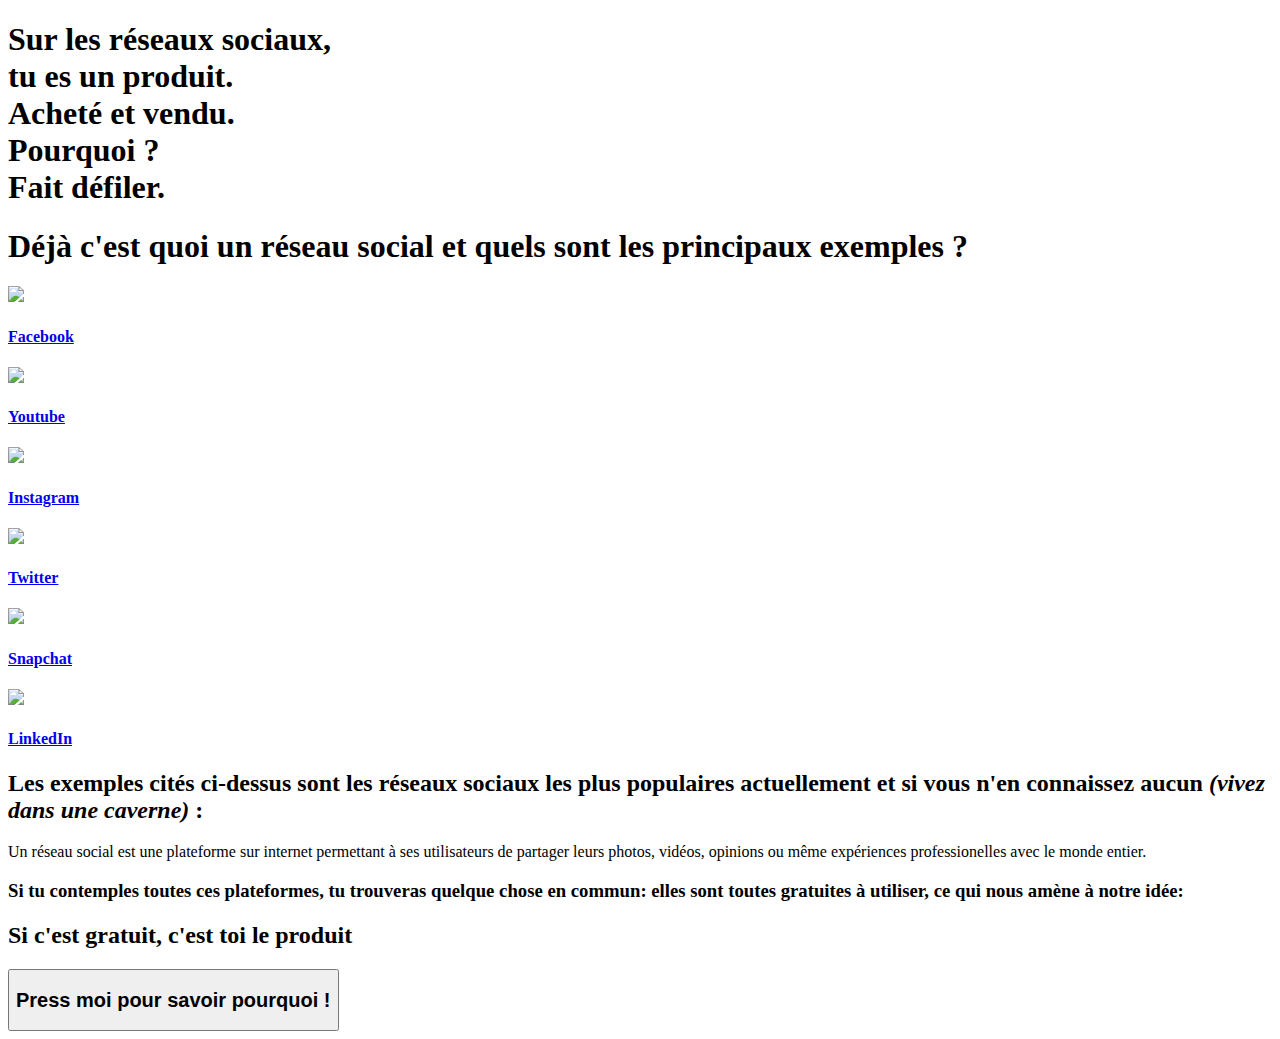
==== index.html @ 5ff914e6 "Add files via upload" ====
<!DOCTYPE html>
<html>
<head>
	<title>Introduction</title>
	<link rel="stylesheet" type="text/css" href="css/styles.css">
	<meta name="viewport" content="width=device-width, initial-scale=1">
</head>
<body>
	<section class = "firstSection"> <h1 id = "title" >Sur les réseaux sociaux, <br> tu es un produit. <br> Acheté et vendu. <br> Pourquoi ? <br>
	Fait défiler.</h1></section>
	<section class = "secondSection">
		<h1> Déjà c'est quoi un réseau social et quels sont les principaux exemples ? </h1>
		<div class = "exemples">
			<div><a href="https://facebook.com" target="_blank"> <img id="fb" src="images/fb.png"> <h4>Facebook</h4></a> </div>
			<div><a href="https://youtube.com" target="_blank"> <img id="ytb" src="images/ytb.png"><h4>Youtube</h4></a> </div>
			<div><a href="https://instagram.com" target="_blank"> <img id="insta"src="images/insta.png"><h4>Instagram</h4></a> </div>
			<div><a href="https://twitter.com" target="_blank"> <img id="twt" src="images/twt.png"><h4>Twitter</h4></a> </div>
			<div><a href="https://snapchat.com" target="_blank"> <img id="snap" src="images/snap.png"><h4>Snapchat</h4></a> </div>
			<div><a href="https://linkedin.com" target="_blank"> <img id="linkedin" src="images/linkedin.png"><h4>LinkedIn </h4></a> </div>
		</div>
	</section>
	<section class = "thirdSection">
		<h2>Les exemples cités ci-dessus sont les réseaux sociaux les plus populaires actuellement et si vous n'en connaissez aucun <i>(vivez dans une caverne)</i> :</h2>
		<p> Un réseau social est une plateforme sur internet permettant à ses utilisateurs de partager leurs photos, vidéos, opinions ou même expériences professionelles avec le monde entier. </p> 
		<h3> Si tu contemples toutes ces plateformes, tu trouveras quelque chose en commun: elles sont toutes gratuites à utiliser, ce qui nous amène à notre idée: </h3>
		<h2> Si c'est gratuit, c'est toi le produit </h2>
		<a href="page2.html"> <button id = "page2"> <h2> Press moi pour savoir pourquoi !</h2> </button> </a>
	</section>
</body>
</html>
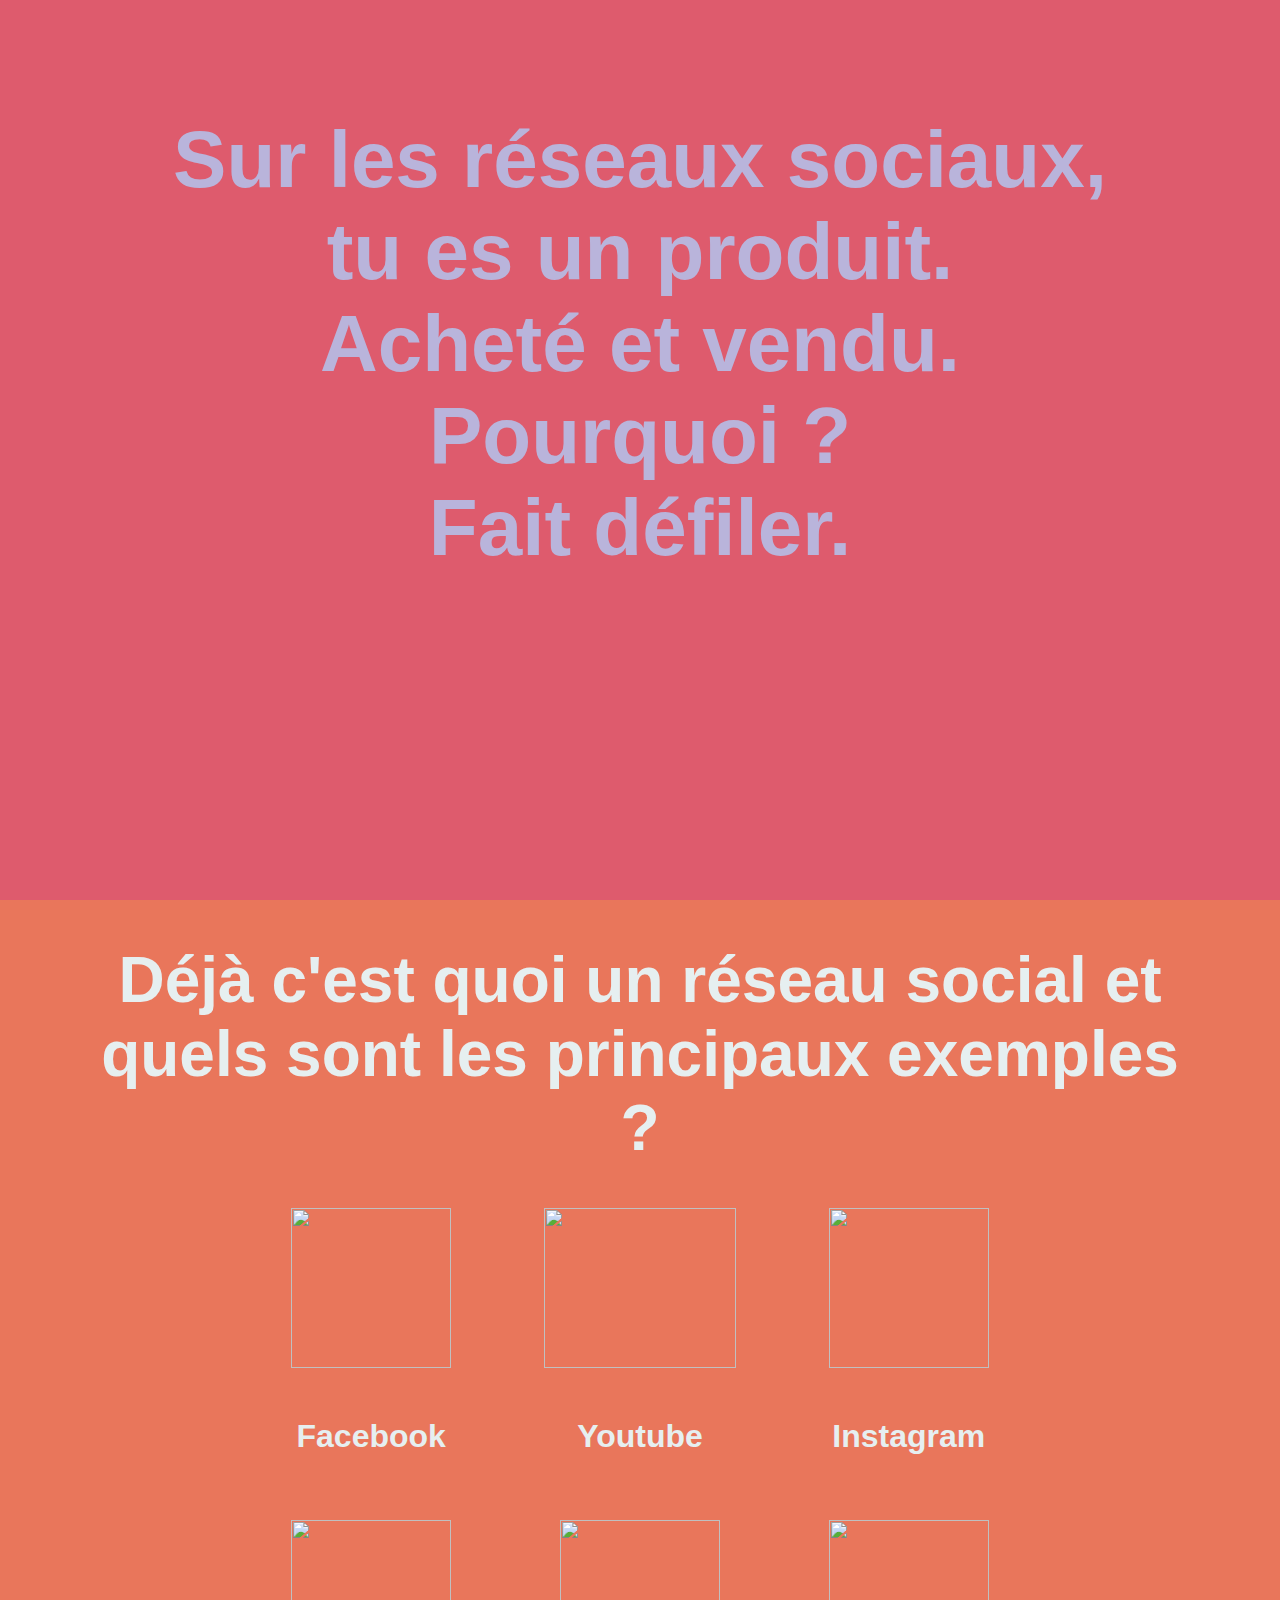
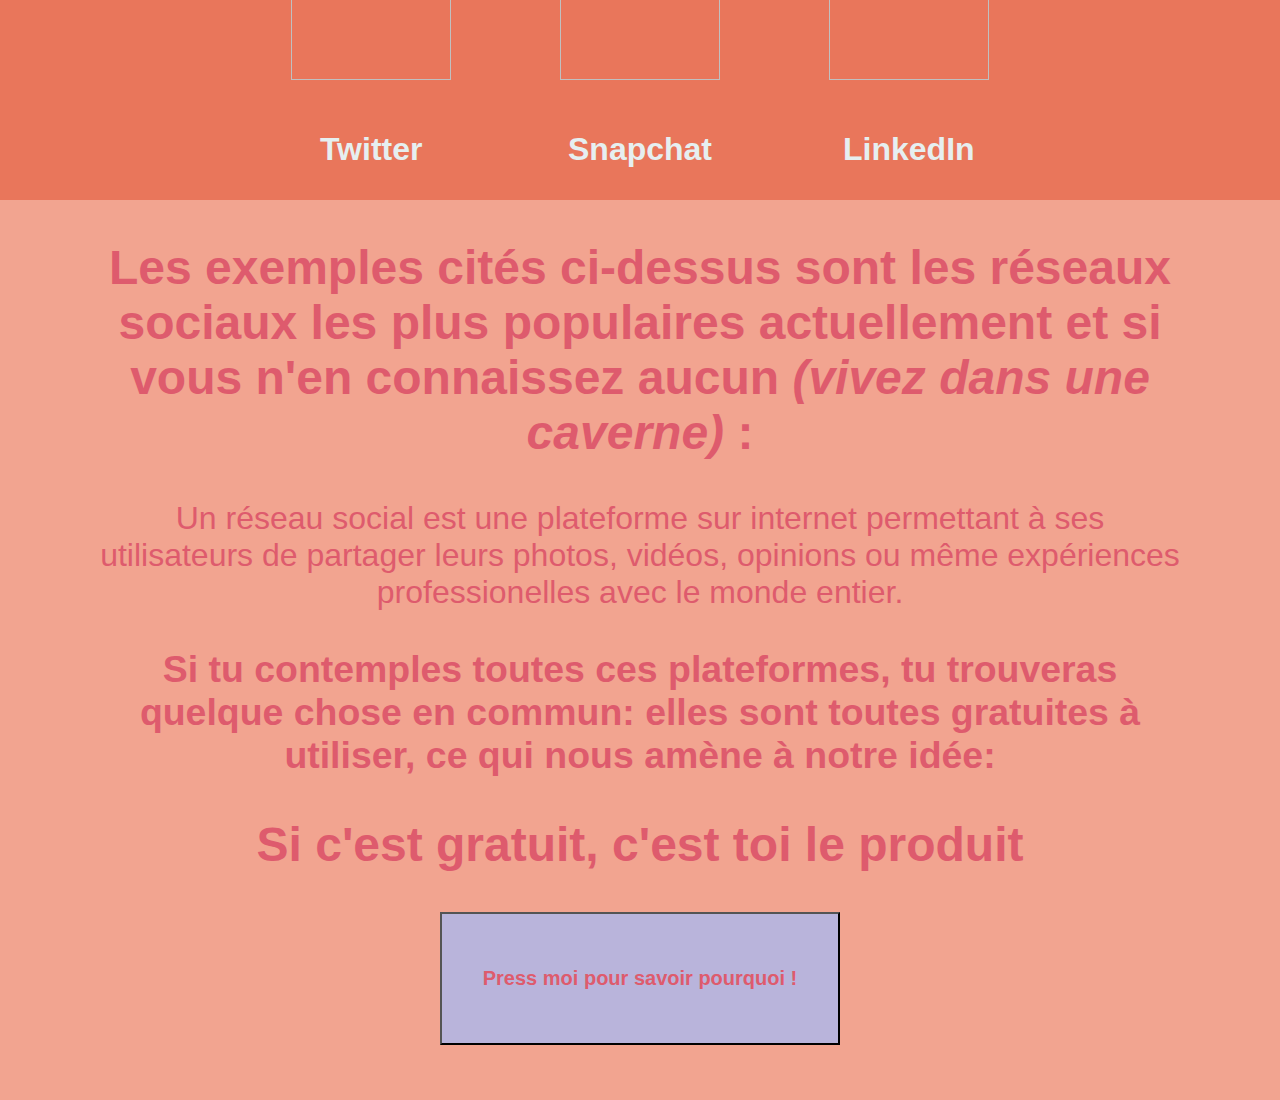
==== commit 4fb0bd54: "Update index.html" ====
--- a/index.html
+++ b/index.html
@@ -2,7 +2,7 @@
 <html>
 <head>
 	<title>Introduction</title>
-	<link rel="stylesheet" type="text/css" href="css/styles.css">
+	<link rel="stylesheet" type="text/css" href="CSS\styles.css">
 	<meta name="viewport" content="width=device-width, initial-scale=1">
 </head>
 <body>
@@ -27,4 +27,4 @@
 		<a href="page2.html"> <button id = "page2"> <h2> Press moi pour savoir pourquoi !</h2> </button> </a>
 	</section>
 </body>
-</html>+</html>
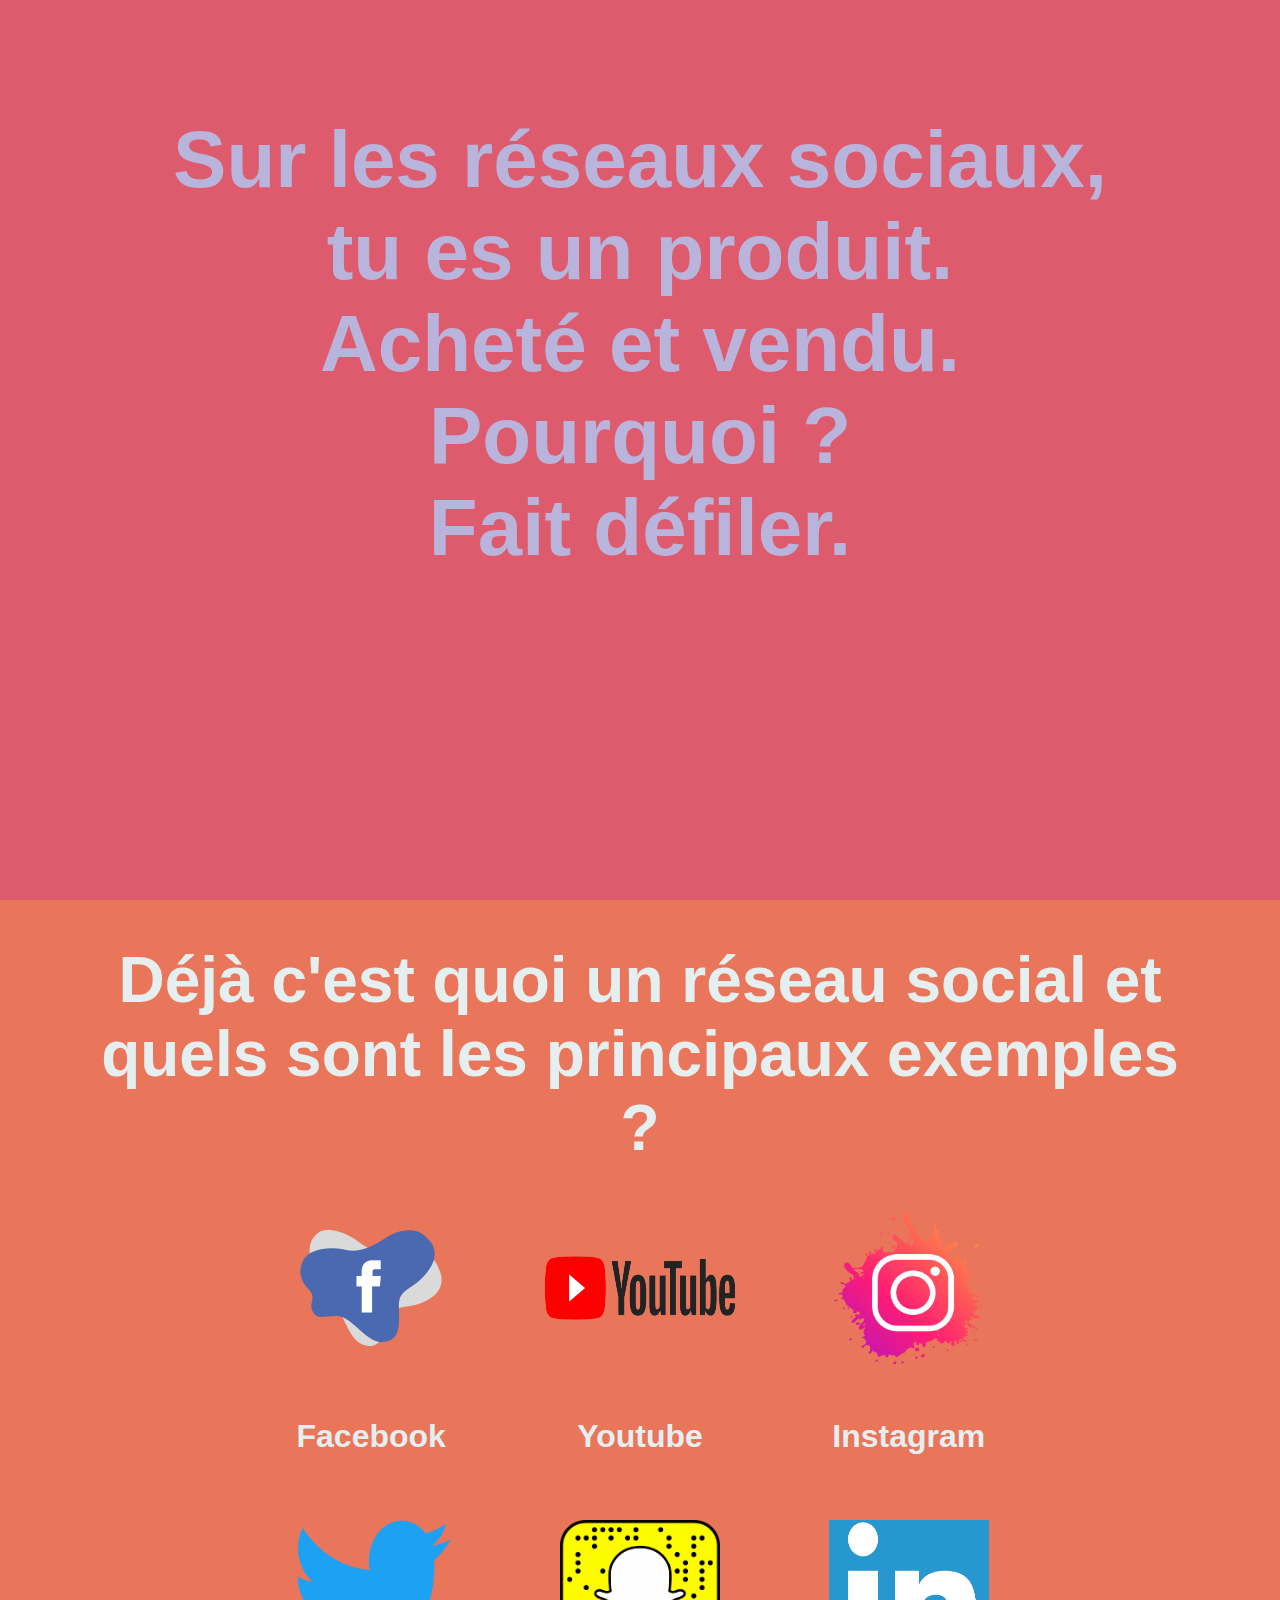
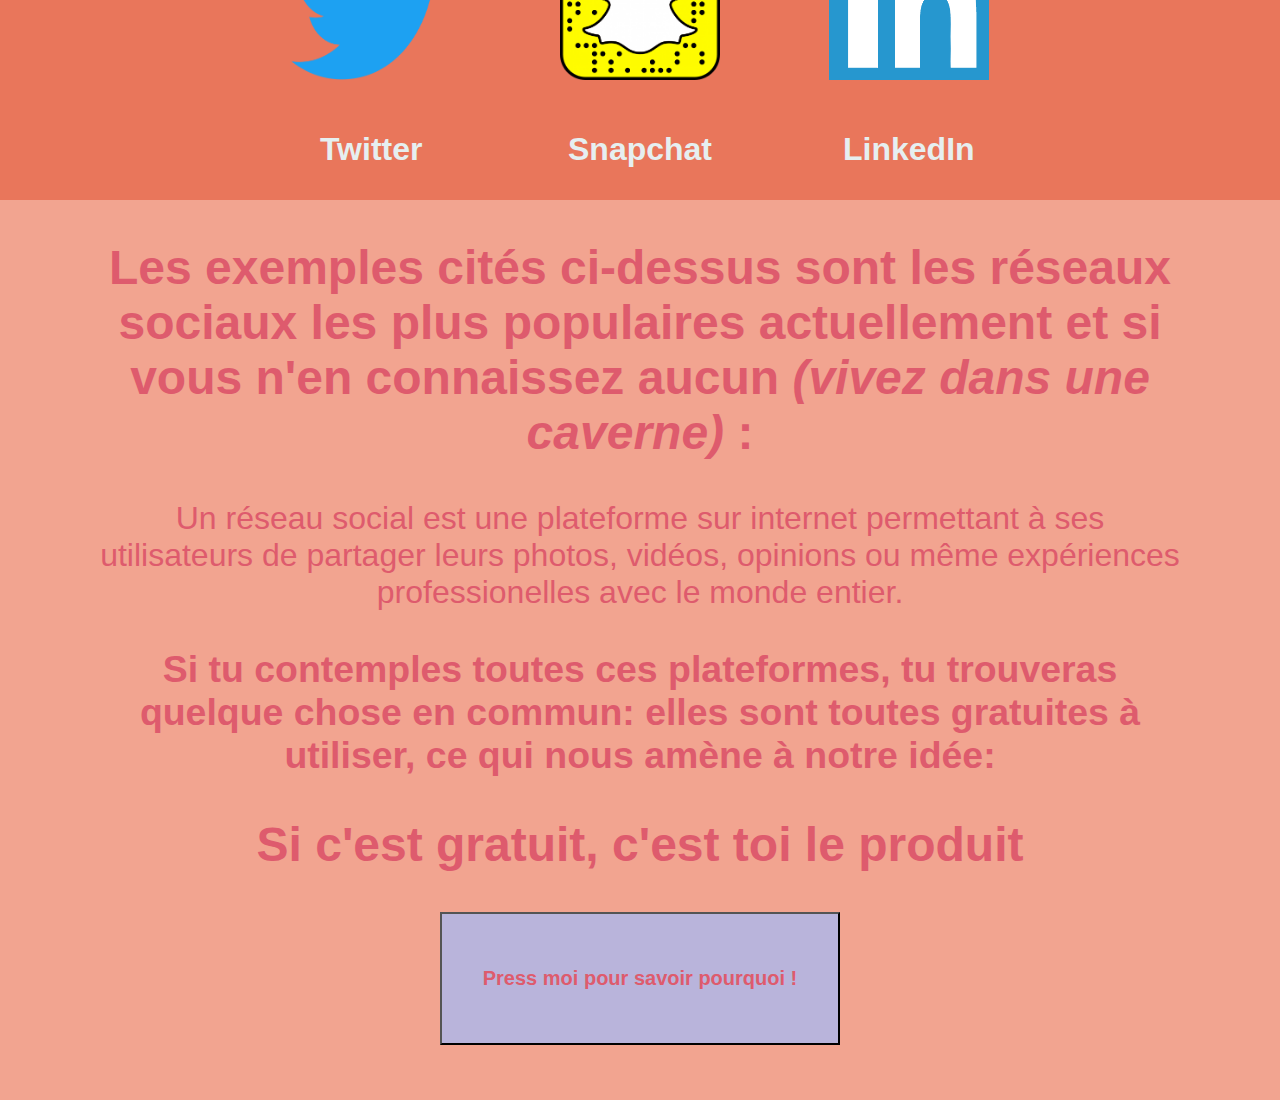
==== commit 9ca1623d: "Update index.html" ====
--- a/index.html
+++ b/index.html
@@ -11,12 +11,12 @@
 	<section class = "secondSection">
 		<h1> Déjà c'est quoi un réseau social et quels sont les principaux exemples ? </h1>
 		<div class = "exemples">
-			<div><a href="https://facebook.com" target="_blank"> <img id="fb" src="images/fb.png"> <h4>Facebook</h4></a> </div>
-			<div><a href="https://youtube.com" target="_blank"> <img id="ytb" src="images/ytb.png"><h4>Youtube</h4></a> </div>
-			<div><a href="https://instagram.com" target="_blank"> <img id="insta"src="images/insta.png"><h4>Instagram</h4></a> </div>
-			<div><a href="https://twitter.com" target="_blank"> <img id="twt" src="images/twt.png"><h4>Twitter</h4></a> </div>
-			<div><a href="https://snapchat.com" target="_blank"> <img id="snap" src="images/snap.png"><h4>Snapchat</h4></a> </div>
-			<div><a href="https://linkedin.com" target="_blank"> <img id="linkedin" src="images/linkedin.png"><h4>LinkedIn </h4></a> </div>
+			<div><a href="https://facebook.com" target="_blank"> <img id="fb" src="Images\fb.png"> <h4>Facebook</h4></a> </div>
+			<div><a href="https://youtube.com" target="_blank"> <img id="ytb" src="Images\ytb.png"><h4>Youtube</h4></a> </div>
+			<div><a href="https://instagram.com" target="_blank"> <img id="insta"src="Images\insta.png"><h4>Instagram</h4></a> </div>
+			<div><a href="https://twitter.com" target="_blank"> <img id="twt" src="Images\twt.png"><h4>Twitter</h4></a> </div>
+			<div><a href="https://snapchat.com" target="_blank"> <img id="snap" src="Images\snap.png"><h4>Snapchat</h4></a> </div>
+			<div><a href="https://linkedin.com" target="_blank"> <img id="linkedin" src="Images\linkedin.png"><h4>LinkedIn </h4></a> </div>
 		</div>
 	</section>
 	<section class = "thirdSection">
